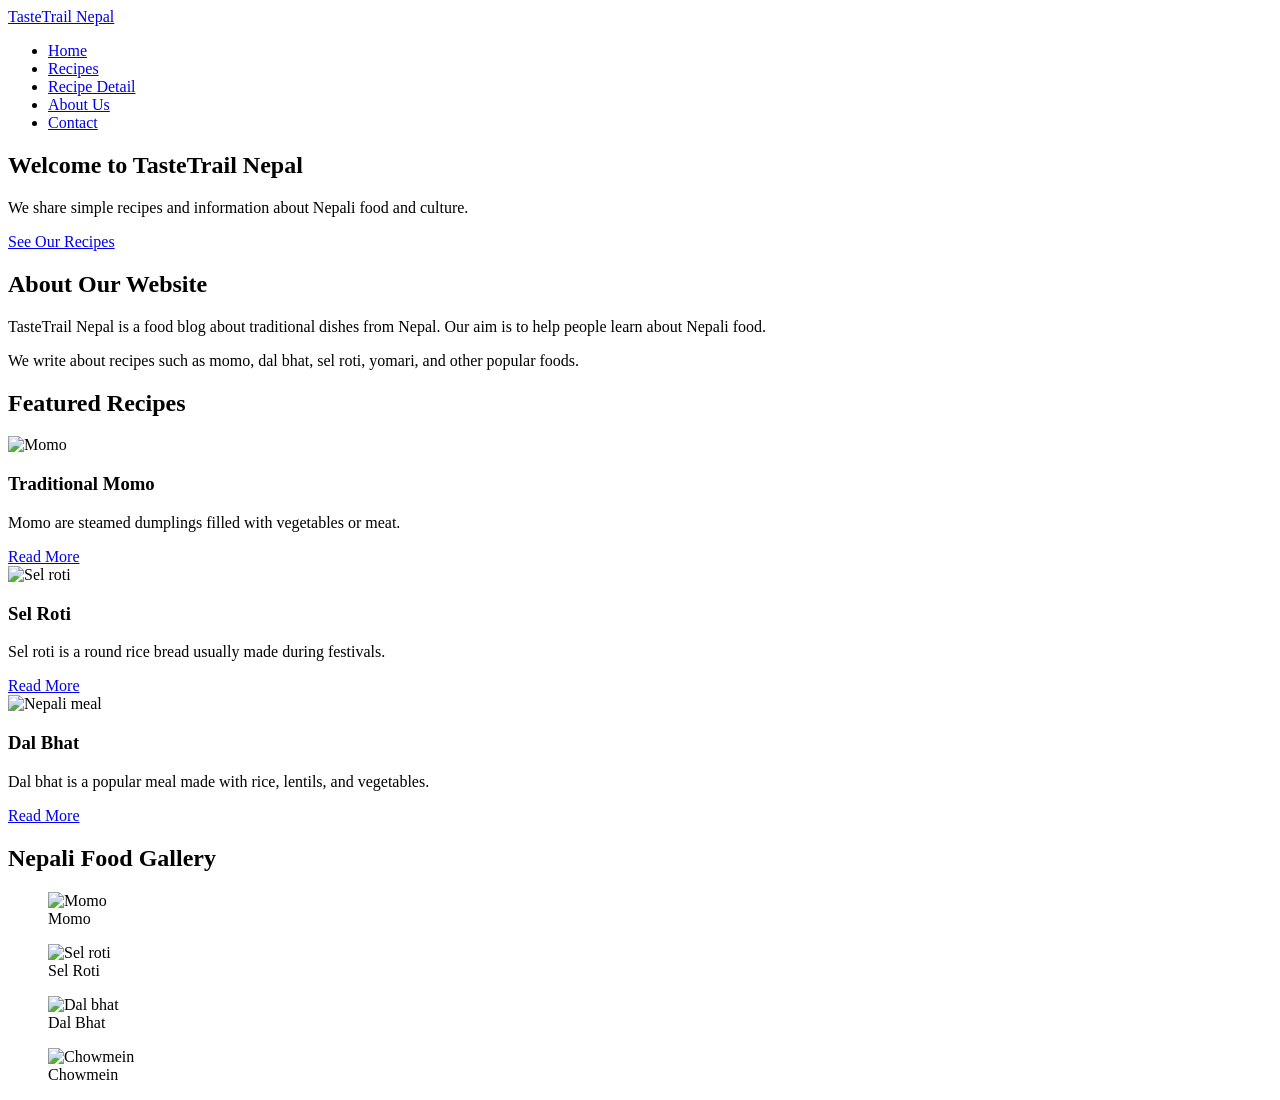
==== index.html @ 54dbc7b3 "Add files via upload" ====
<!DOCTYPE html>
<html lang="en">

<head>
  <meta charset="UTF-8">
  <meta name="viewport" content="width=device-width, initial-scale=1.0">
  <title>TasteTrail Nepal - Home</title>
  <link rel="stylesheet" href="css/style.css">
</head>

<body>

  <header>
    <a class="logo" href="index.html">TasteTrail Nepal</a>
    <nav>
      <ul>
        <li><a href="index.html">Home</a></li>
        <li><a href="recipe.html">Recipes</a></li>
        <li><a href="recipe-detail.html">Recipe Detail</a></li>
        <li><a href="about.html">About Us</a></li>
        <li><a href="contact.html">Contact</a></li>
      </ul>
    </nav>
  </header>

  <main>
    <section class="hero">
      <h1>Welcome to TasteTrail Nepal</h1>
      <p>We share simple recipes and information about Nepali food and culture.</p>
      <a class="button" href="recipe.html">See Our Recipes</a>
    </section>

    <section>
      <h2>About Our Website</h2>
      <p>TasteTrail Nepal is a food blog about traditional dishes from Nepal. Our aim is to help people learn about
        Nepali food.</p>
      <p>We write about recipes such as momo, dal bhat, sel roti, yomari, and other popular foods.</p>
    </section>

    <section>
      <h2>Featured Recipes</h2>
      <article class="card">
        <img src="images/momo.jpg" alt="Momo">
        <h3>Traditional Momo</h3>
        <p>Momo are steamed dumplings filled with vegetables or meat.</p>
        <a href="recipe-detail.html">Read More</a>
      </article>
      <article class="card">
        <img src="images/selroti.jpg" alt="Sel roti">
        <h3>Sel Roti</h3>
        <p>Sel roti is a round rice bread usually made during festivals.</p>
        <a href="recipe.html">Read More</a>
      </article>
      <article class="card">
        <img src="images/dalbhat.jpg" alt="Nepali meal">
        <h3>Dal Bhat</h3>
        <p>Dal bhat is a popular meal made with rice, lentils, and vegetables.</p>
        <a href="recipe.html">Read More</a>
      </article>
    </section>

    <section class="gallery">
      <h2>Nepali Food Gallery</h2>
      <figure><img src="images/momo.jpg" alt="Momo">
        <figcaption>Momo</figcaption>
      </figure>
      <figure><img src="images/selroti.jpg" alt="Sel roti">
        <figcaption>Sel Roti</figcaption>
      </figure>
      <figure><img src="images/dalbhat.jpg" alt="Dal bhat">
        <figcaption>Dal Bhat</figcaption>
      </figure>
      <figure><img src="images/chowmein.jpg" alt="Chowmein">
        <figcaption>Chowmein</figcaption>
      </figure>
    </section>
  </main>

</body>

</html>
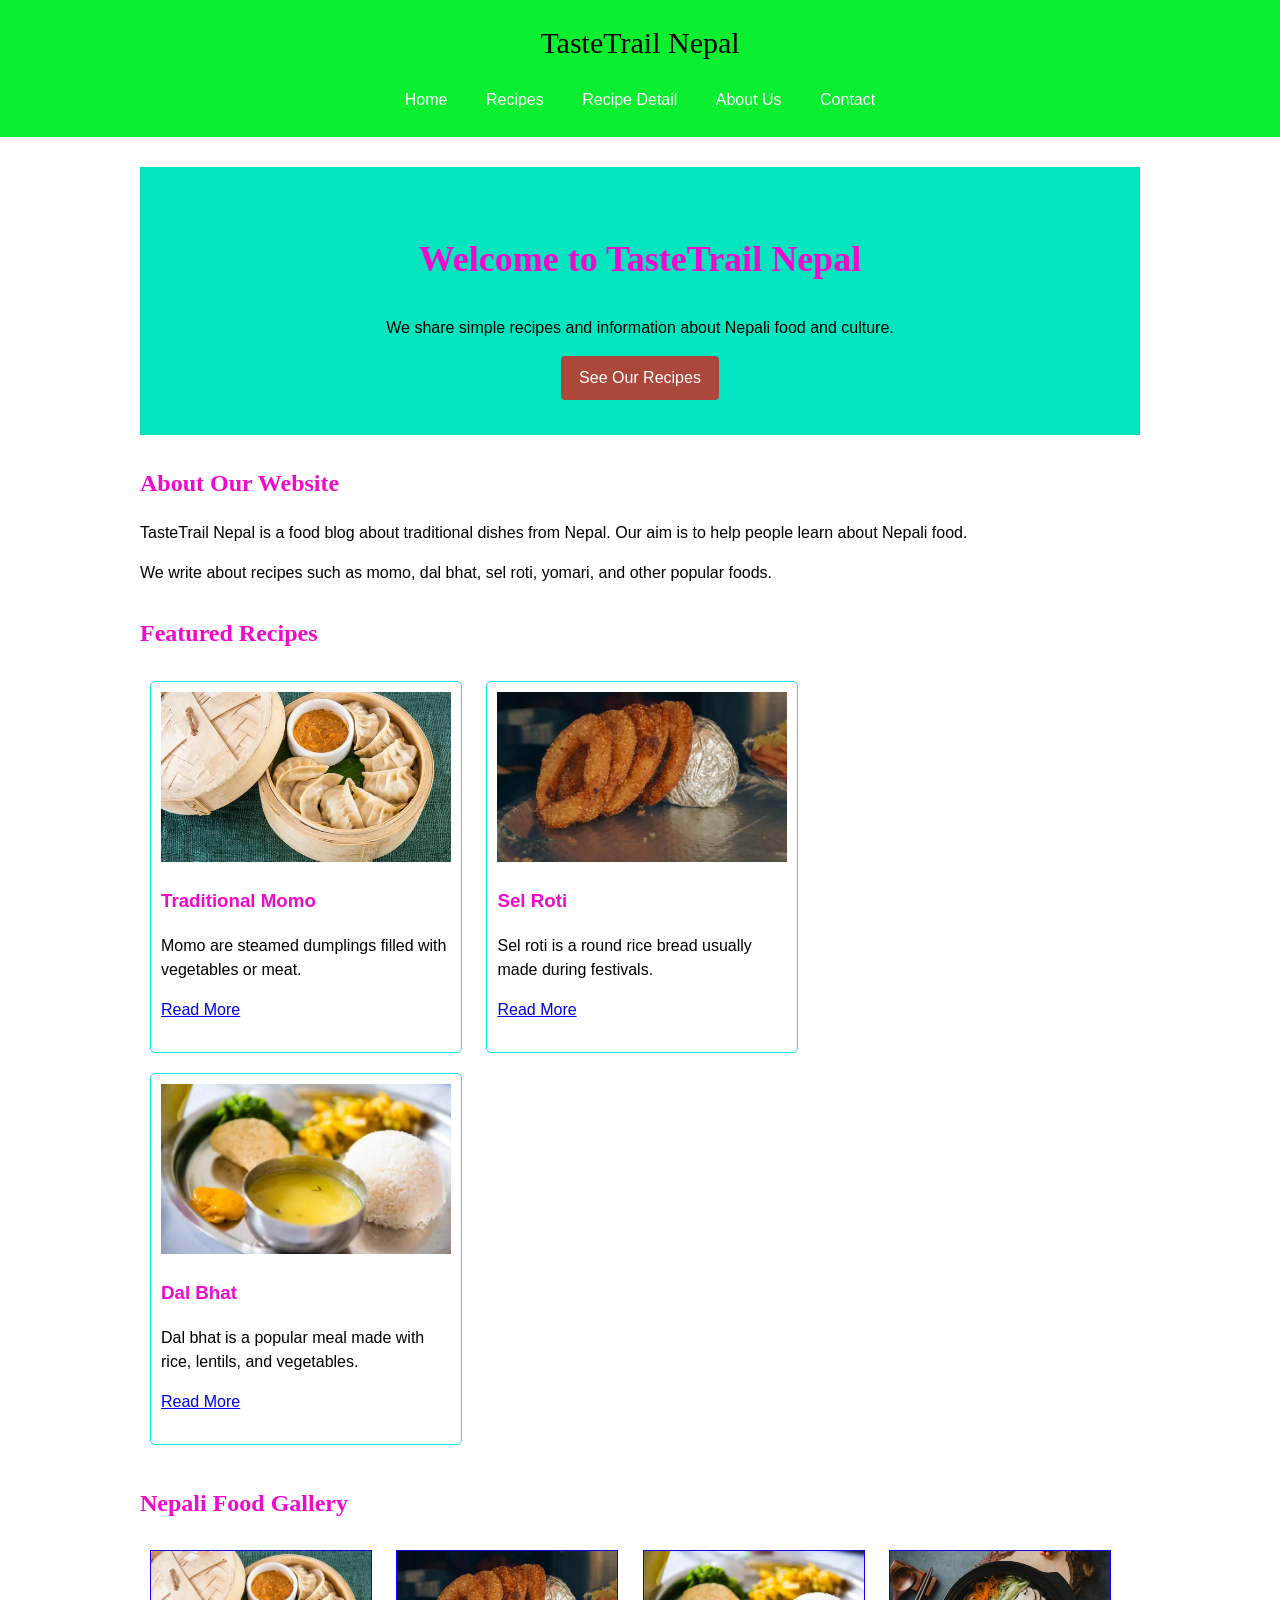
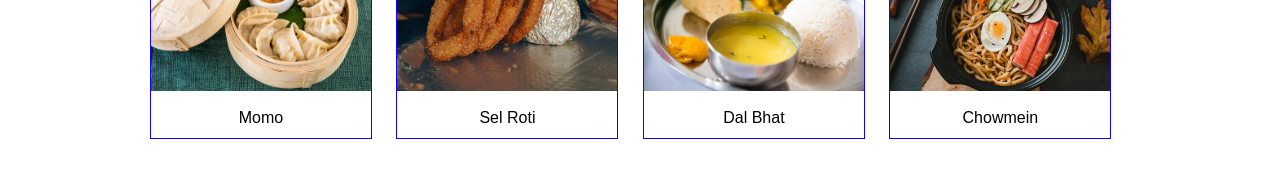
==== commit 409d020b: "Update image paths in index.html" ====
--- a/index.html
+++ b/index.html
@@ -5,7 +5,7 @@
   <meta charset="UTF-8">
   <meta name="viewport" content="width=device-width, initial-scale=1.0">
   <title>TasteTrail Nepal - Home</title>
-  <link rel="stylesheet" href="css/style.css">
+  <link rel="stylesheet" href="style.css">
 </head>
 
 <body>
@@ -40,19 +40,19 @@
     <section>
       <h2>Featured Recipes</h2>
       <article class="card">
-        <img src="images/momo.jpg" alt="Momo">
+        <img src="momo.jpg" alt="Momo">
         <h3>Traditional Momo</h3>
         <p>Momo are steamed dumplings filled with vegetables or meat.</p>
         <a href="recipe-detail.html">Read More</a>
       </article>
       <article class="card">
-        <img src="images/selroti.jpg" alt="Sel roti">
+        <img src="selroti.jpg" alt="Sel roti">
         <h3>Sel Roti</h3>
         <p>Sel roti is a round rice bread usually made during festivals.</p>
         <a href="recipe.html">Read More</a>
       </article>
       <article class="card">
-        <img src="images/dalbhat.jpg" alt="Nepali meal">
+        <img src="dalbhat.jpg" alt="Nepali meal">
         <h3>Dal Bhat</h3>
         <p>Dal bhat is a popular meal made with rice, lentils, and vegetables.</p>
         <a href="recipe.html">Read More</a>
@@ -61,16 +61,16 @@
 
     <section class="gallery">
       <h2>Nepali Food Gallery</h2>
-      <figure><img src="images/momo.jpg" alt="Momo">
+      <figure><img src="momo.jpg" alt="Momo">
         <figcaption>Momo</figcaption>
       </figure>
-      <figure><img src="images/selroti.jpg" alt="Sel roti">
+      <figure><img src="selroti.jpg" alt="Sel roti">
         <figcaption>Sel Roti</figcaption>
       </figure>
-      <figure><img src="images/dalbhat.jpg" alt="Dal bhat">
+      <figure><img src="dalbhat.jpg" alt="Dal bhat">
         <figcaption>Dal Bhat</figcaption>
       </figure>
-      <figure><img src="images/chowmein.jpg" alt="Chowmein">
+      <figure><img src="chowmein.jpg" alt="Chowmein">
         <figcaption>Chowmein</figcaption>
       </figure>
     </section>
@@ -78,4 +78,4 @@
 
 </body>
 
-</html>+</html>
--- a/style.css
+++ b/style.css
@@ -0,0 +1,187 @@
+body {
+  margin: 0;
+  background-color: white;
+  color: #010000;
+  font-family: Arial, sans-serif;
+  line-height: 1.5;
+}
+
+header {
+  background-color: #0aef30;
+  color: black;
+  padding: 20px;
+  text-align: center;
+}
+
+.logo {
+  color: black;
+  font-family: Georgia, serif;
+  font-size: 30px;
+  text-decoration: none;
+}
+
+nav ul {
+  list-style-type: none;
+  padding: 0;
+  margin: 18px 0 0;
+}
+
+nav li {
+  display: inline-block;
+  margin: 5px;
+}
+
+nav a {
+  color: white;
+  text-decoration: none;
+  padding: 8px 12px;
+}
+
+nav a:hover {
+  background-color: white;
+  color: black;
+}
+
+main {
+  width: 90%;
+  max-width: 1000px;
+  margin: 25px auto;
+}
+
+.hero,
+.page-heading {
+  background-color: #03e5bf;
+  padding: 35px;
+  text-align: center;
+}
+
+.hero h1,
+.page-heading h1 {
+  color: #f209cb;
+  font-family: Georgia, serif;
+  font-size: 36px;
+}
+
+h2 {
+  color: #f209cb;
+  font-family: Georgia, serif;
+}
+
+h3 {
+  color: #f209cb;
+}
+
+section {
+  margin: 30px 0;
+}
+
+.button {
+  display: inline-block;
+  background-color: #ab483b;
+  color: white;
+  padding: 10px 18px;
+  text-decoration: none;
+  border-radius: 4px;
+}
+
+.button:hover {
+  background-color: #09ebf3;
+}
+
+.card {
+  display: inline-block;
+  vertical-align: top;
+  width: 29%;
+  min-height: 350px;
+  margin: 1%;
+  padding: 1%;
+  background-color: white;
+  border: 1px solid #09ebf3;
+  border-radius: 5px;
+}
+
+.card:hover {
+  background-color: #09efe8;
+}
+
+.card img {
+  width: 100%;
+  height: 170px;
+  object-fit: cover;
+}
+
+.gallery figure {
+  display: inline-block;
+  vertical-align: top;
+  width: 22%;
+  margin: 1%;
+  background-color: white;
+  border: 1px solid #1201f7;
+}
+
+.gallery img {
+  width: 100%;
+  height: 140px;
+  object-fit: cover;
+}
+
+.gallery figcaption {
+  padding: 8px;
+  text-align: center;
+}
+
+.detail-image {
+  width: 65%;
+  max-height: 400px;
+  object-fit: cover;
+}
+
+.info-table {
+  width: 100%;
+  border-collapse: collapse;
+  margin: 20px 0;
+  background-color: white;
+}
+
+.info-table th,
+.info-table td {
+  border: 1px solid #2d9edf;
+  padding: 10px;
+  text-align: left;
+}
+
+.info-table th {
+  background-color: #0372e9;
+}
+
+.video {
+  width: 70%;
+  height: 350px;
+  border: 0;
+}
+
+form {
+  width: 90%;
+  max-width: 600px;
+  padding: 20px;
+  background-color: white;
+  border: 1px solid #e25d1a;
+}
+
+label {
+  display: block;
+  margin-top: 12px;
+  font-weight: bold;
+}
+
+input,
+textarea {
+  width: 95%;
+  padding: 9px;
+  margin-top: 5px;
+  border: 1px solid #999999;
+}
+
+textarea {
+  height: 130px;
+}
